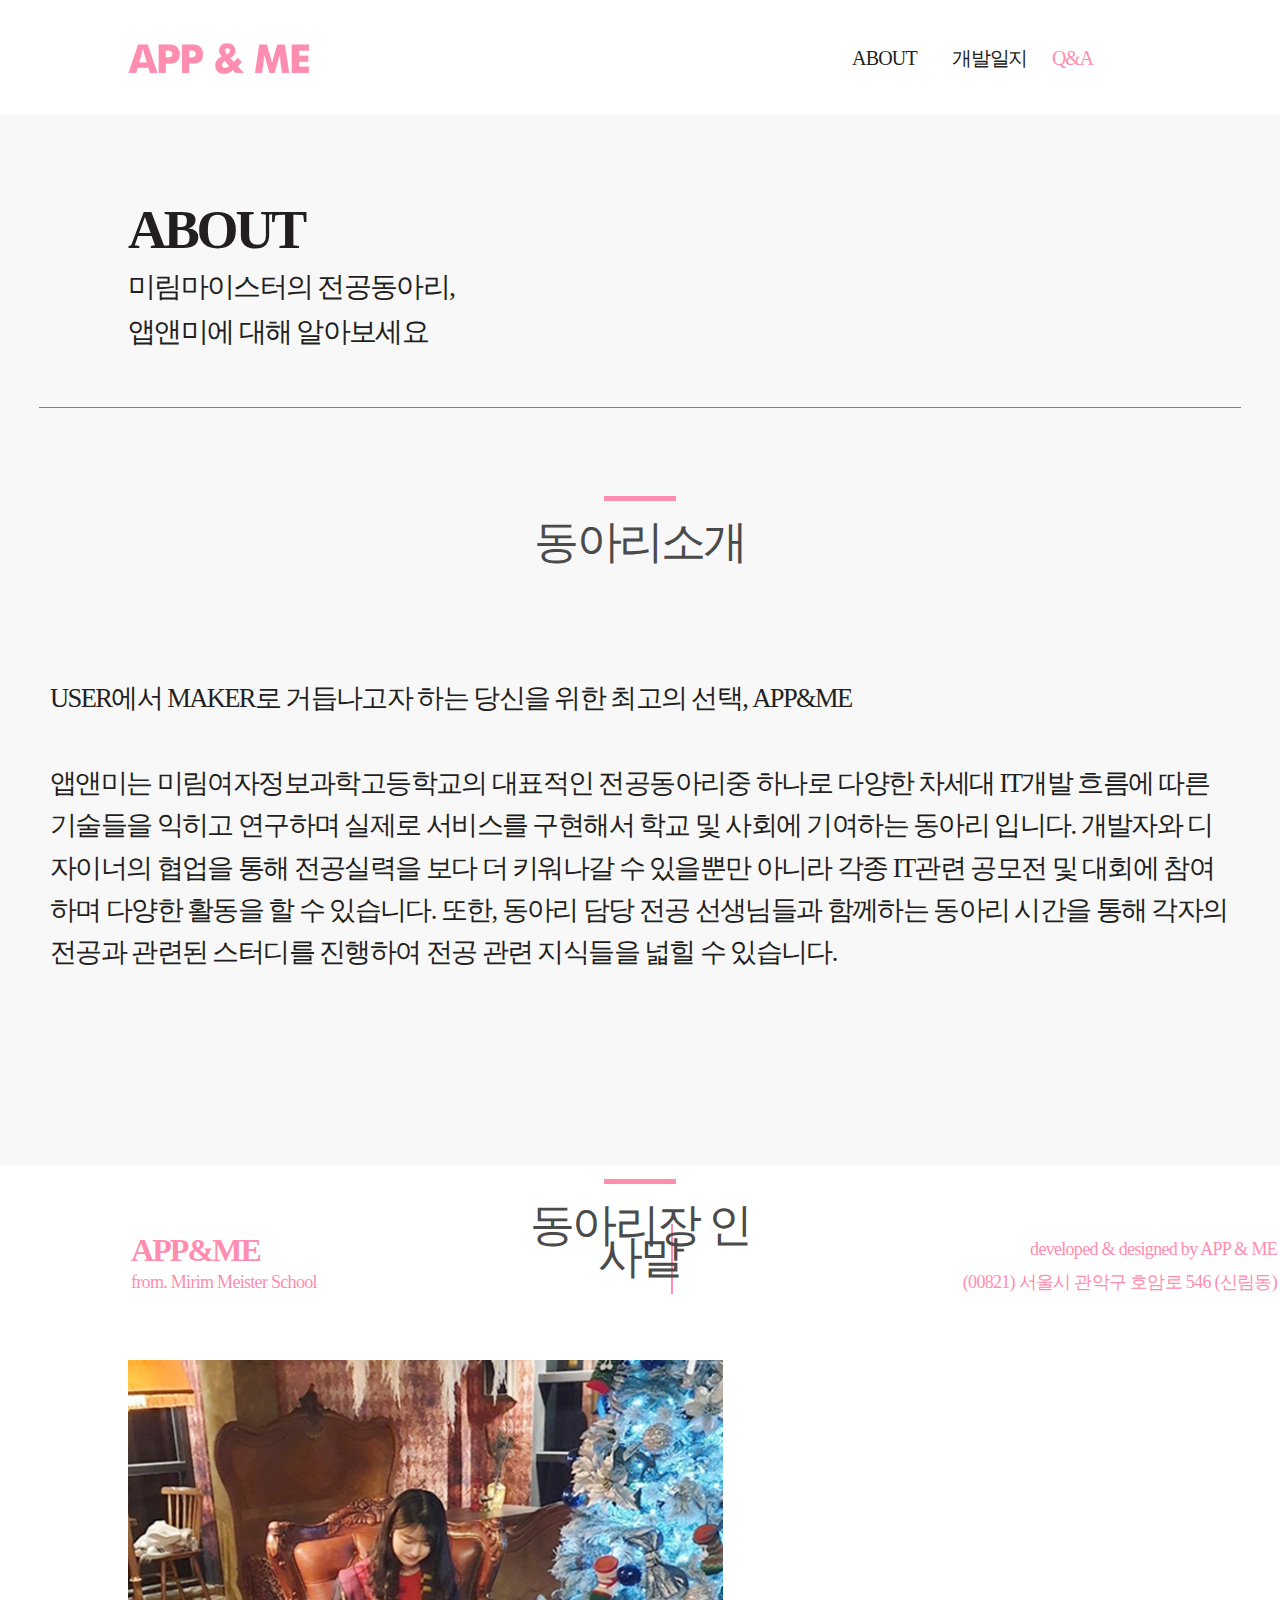
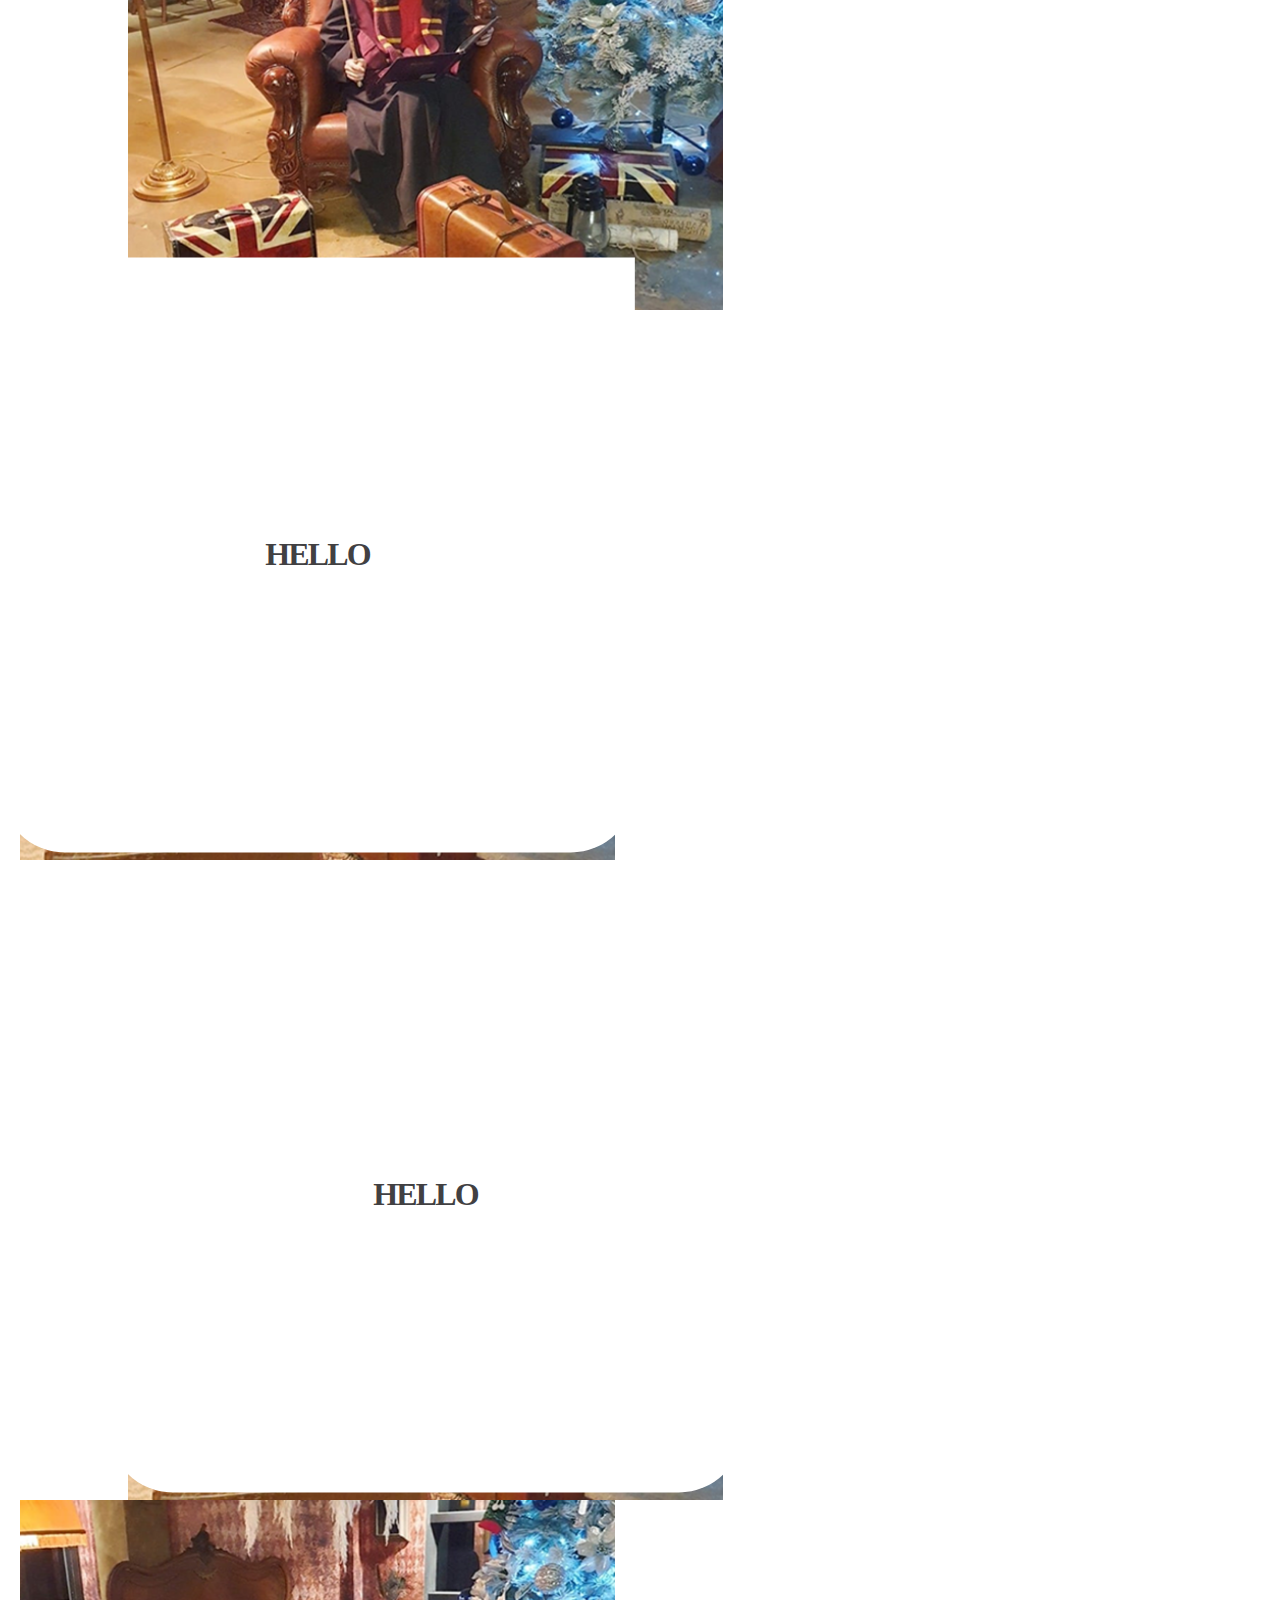
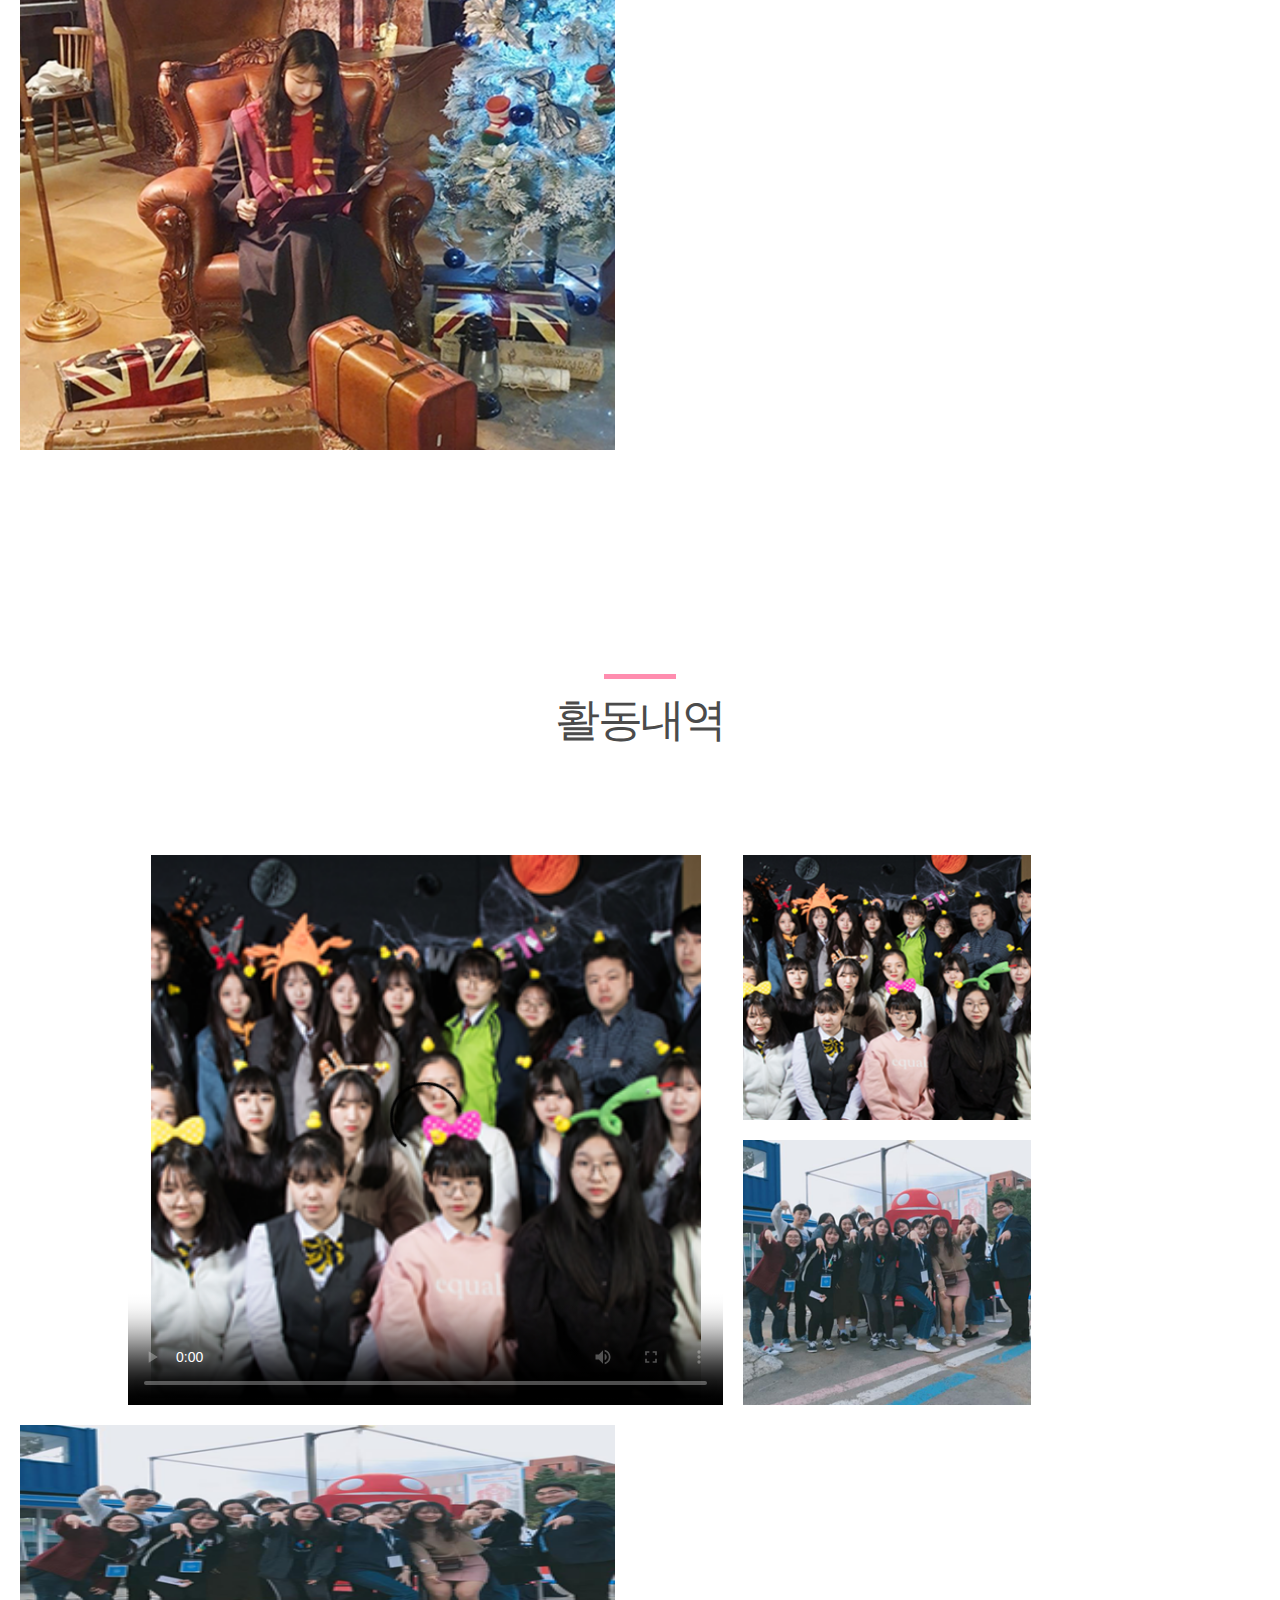
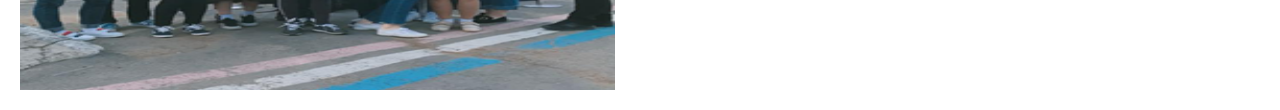
==== about_wep.html @ fc2daf25 "정리" ====
<html>
<head>
  <meta charset="utf-8">
    <title>about</title>
<link rel="stylesheet" type="text/css" href="App.css">
</head>
  <body>
     <nav class="Lalyer_0">
         <div class="container">
             <a href="indx.html">
                 <img src="img/logo.png" class="logo">
             </a>
             <div class="collapse navbar-collapse" id="navbarResponsive">
               <div class="QA common"><p class="content"><a href="#about">Q&A</a></p></div>
               <div class="Han common"><p class="content"><a href="#portfolio">개발일지</a></p></div>
               <div class="ABOUT common"><p class="content"><a href="#contact">ABOUT</a></p></div>
             </div>
         </div>
     </nav>
       <section class="background1">
         <br><br><br><br>
         <div class="ABOUT_title">ABOUT</div><br><br>
         <div class="intro">미림마이스터의 전공동아리,<br>앱앤미에 대해 알아보세요</div><br><br><br>
         <hr width="1200px"color="gray" size="1"><br><br><br><br>
         <center>
           <!--동아리 소개-->
         <hr width="70px" color="#ff8daf" size="5" border="solid"><br>
         <div class="title">동아리소개</div><br><br><br><br><br><br>
         <div class="introduce"><strong>USER에서 MAKER로 거듭나고자 하는 당신을 위한 최고의 선택, APP&ME</strong><br><br>
          앱앤미는 미림여자정보과학고등학교의 대표적인 전공동아리중 하나로 다양한 차세대 IT개발 흐름에
          따른 기술들을 익히고 연구하며 실제로 서비스를 구현해서 학교 및 사회에 기여하는 동아리 입니다.
          개발자와 디자이너의 협업을 통해 전공실력을 보다 더 키워나갈 수 있을뿐만 아니라 각종 IT관련
          공모전 및 대회에 참여하며 다양한 활동을 할 수 있습니다. 또한, 동아리 담당 전공 선생님들과
          함께하는 동아리 시간을 통해 각자의 전공과 관련된 스터디를 진행하여 전공 관련 지식들을 넓힐 수 있습니다.
         </div>
         <br><br><br><br><br><br><br><br><br><br><br><br>
         <!--동아리장 인사말-->
         <hr width="70px" color="#ff8daf" size="5" border="solid"><br>
         <div class="title">동아리장 인사말</div><br><br><br><br><br><br>
         <div style="display: block">
         <div style=" float:left; border:0; margin-left:10%">
           <img src="img/club_top1.png" class="club_top1">
         </div>
         <div style=" float:left; border:0; margin-left:20px; ">
           <div class="jb-wrap">
			          <div class="jb-image"><img src="img/club_top1.png" class="club_top1"></div>
			             <div class="jb-text">
				                 <p>HELLO</p>
			              </div>
		            </div>
                <br><br><br><br><br>
         </div>
           <div style=" float:left; border:0; margin-left:10%">
           <div class="jb-wrap">
			          <div class="jb-image"><img src="img/club_top1.png" class="club_top1"></div>
			             <div class="jb-text">
				                 <p>HELLO</p>
			              </div>
		            </div>
         </div>
         <div style=" float:left; border:0; margin-left:20px; ">
           <img src="img/club_top1.png" class="club_top1">
         </div>
         </div>

          <div style="display: block; clear:both"> <br><br><br><br><br><br><br><br><br><br><br><br><hr width="70px" color="#ff8daf" size="5" border="solid"><br></div>
          <div class="title">활동내역</div><br><br><br><br><br><br>
          <video src="video/kai.mp4" width="595px" height="550px" controls="controls" poster="img/club1.png"class="vdo">  </video>
          <img src="img/club1.png" width="287.5px" height="265px" class="img_pp">
          <img src="img/club2.png" width="287.5px" height="265px" class="img_pp">
          <img src="img/club2.png" width="595px" height="265px" class="img_pp">
         </center>
       </section><br>
       <!--footer-->
<table class="margin">
  <tr>
    <td valign="center" width="600px"><div class="APP_ME">APP&ME</div></td>
    <td rowspan="2"> <hr color="#ff8daf"size="70" border="solid" style="margin-top: 13px"><br></td>
    <td valign="center" width="600px"><div class="developed_App">developed & designed by APP & ME</div></td>
  </tr>
  <tr>
     <td valign="top" align="right" width="600px"><div class="from">from. Mirim Meister School</div> </td>
     <td valign="top" align="right" width="600px"><div class="address">(00821) 서울시 관악구 호암로 546 (신림동)</div></td>
  </tr>
</table><br><br>
  </body>
</html>
---- App.css ----
@import "https://fonts.google.com/specimen/Noto+Sans?fbclid=IwAR1rho8MwXOMwknTk84vc0Y-y2PKP0Q5ce5guoQWm1to61Yy9tdqqUuHbyQ";
@import "https://fonts.google.com/specimen/Raleway?fbclid=IwAR2FisFUlxPR3gvJyhRkk598M_lIJfT83CmsqqHDtQlOXF7QDELfDKiqFaI";
body{
    margin: 0;
}
html body {
    width: 100%;

}
.Lalyer_0{
    max-width: 100%;
    height: 113px;
    padding-top: 1px;
    padding-bottom: 1px;
}

.logo{
    margin: 0 auto;
    position: relative;
    top: 42px;
    margin-left: 10%;
    width: 181px;
}

.primary-nav {
    margin: 0 auto;
    position: relative;
    /* float: left;
    line-height: 65px; */
    margin-left: 50%;
    line-height: 42px;
}
.primary-nav li {
    list-style:none;
    float: left;
}
.primary-nav a {
    padding: 0 1.36em;
}

.background1{
    max-width: 100%;
    height: 1050px;
    margin-bottom: 25px;
    background-color: #f8f8f8;
}

.ABOUT {
  width: 62px;
  height: 15px;
  object-fit: contain;
  font-family: NotoSansCJKkr-light;
  font-size: 20px;
  font-weight: 300;
  font-style: normal;
  font-stretch: normal;
  line-height: 0.25;
  letter-spacing: -0.8px;
  text-align: left;
  color: #231f20;
  float: right;
  line-height:1.6em;
  position: relative;
}
.Han1{ color: #ff8daf;}
.Han{
 width: 67px;
 height: 19px;
 object-fit: contain;
 font-family: NotoSansCJKkr-light;
 font-size: 20px;
 font-weight: 300;
 font-style: normal;
 font-stretch: normal;
 line-height: 0.25;
 letter-spacing: -1.2px;
 text-align: left;
 color: #231f20;
 float: right;
 line-height:1.6em;
}

.QA {
  width: 36px;
  height: 19px;
  object-fit: contain;
  font-family: NotoSansCJKkr-light;
  font-size: 20px;
  font-weight: 300;
  font-style: normal;
  font-stretch: normal;
  line-height: 0.25;
  letter-spacing: -1.2px;
  text-align: left;
  color: #ff8daf;
  float: right;
  margin-right: 10%;
  line-height:1.6em;
}
.QA1 { color: #ff8daf;}
.common {
    display: inline-table;
    background-color: white;
    font-size: 20px;
    width: 100px;
    height:50px;
    position: relative;
    top: 10px;
}
a:link { color: inherit; text-decoration: none;}
a:visited { color: inherit; text-decoration: none;}
a:hover { color: inherit; text-decoration: none;}

.ABOUT_title {
  width: 173px;
  height: 42px;
  object-fit: contain;
  font-family: NotoSansCJKkr-Bold;
  font-size: 54px;
  font-weight: bold;
  font-style: normal;
  font-stretch: normal;
  line-height: 0.59;
  letter-spacing: -3.2px;
  text-align: left;
  color: #231f20;
  margin-left: 10%;
  line-height:1.6em;
}
.DEV_title {
  width: 220px;
  height: 51px;
  object-fit: contain;
  font-family: NotoSansCJKkr-Bold;
  font-size: 54px;
  font-weight: bold;
  font-style: normal;
  font-stretch: normal;
  line-height: 0.59;
  letter-spacing: -3.2px;
  text-align: left;
  color: #231f20;
  margin-left: 10%;
  line-height:1.6em;
}
.USER-MAKER-APP-ME {    /* USER에서 --  */
  display: block;
  font-size: 47px;
  font-weight: bold;
  font-style: normal;
  font-stretch: normal;
  line-height: 1.59;
  letter-spacing: -1.9px;
  text-align: left;
  color: #231f20;
  font-family: 'Noto Sans', sans-serif;
  margin: 0;
  padding-left: 5%;
  padding-top: 5%; 
}
.Test2 {  /*2019년, --*/
  display: block;
  font-size: 28.5px;
  font-weight: 300;
  font-style: normal;
  font-stretch: normal;
  line-height: 1.53;
  letter-spacing: -1.1px;
  text-align: left;
  color: #231f20;
  font-family: 'Noto Sans', sans-serif;
  margin: 0;
  padding-left: 5%;
  padding-top: 2%;  
}
.Test3 {
  /*height: 22px; */
  display: block;
  font-size: 27px;
  font-weight: bold;
  font-style: normal;
  font-stretch: normal;
  line-height: 1.61;
  letter-spacing: -1.1px;
  color: #231f20;
  font-family: 'Noto Sans', sans-serif;
  text-align : center;
  float: left;
  margin: 0;
  padding-left: 5%;
  padding-top: 2%;  
}
.imgs{
  display: block;
  padding-left:57%; 
  padding-top:5%;
  position: absolute;
  overflow: auto;
  width: 500px;
}
.imgs_2{
  display: block;
  padding-left:10%; 
  padding-top:5%;
  position: absolute;
  overflow: auto;
  width: 500px;
}
.button1 {   /*지원하기*/
  display: block;
  width: 242px;
  height: 82px;
  border-radius: 41px;
  border: solid 2px #231f20;
  background-color: #f8f8f8;
  font-family: 'Noto Sans', sans-serif;
  padding: 0;
  margin-top: 101px;
  margin-left: 5%;
  font-size: 32.5px;
  font-weight: bold;
  font-style: normal;
  font-stretch: normal;
  line-height: 1.34;
  letter-spacing: -1.3px;
  text-align: center;
  color: #231f20;
  position: relative;
}
.AboutTitle{
  width: 203px;
  height: 44px;
  font-size: 60px;
  font-weight: 800;
  font-style: normal;
  font-stretch: normal;
  line-height: 0.76;
  letter-spacing: -1.2px;
  text-align: left;
  color: #231f20;
  margin: 0;
  padding-left: 12%;
  padding-top: 7%; 
}
.Ttext{
  width: 320px; 
  font-size: 28.5px;
  font-weight: 300;
  font-style: normal;
  font-stretch: normal;
  line-height: 1.56;
  letter-spacing: -1.7px;
  text-align: left;
  color: #231f20;
  white-space: nowrap; 
}
.Ttext_1{
  text-align: left;
  color: #231f20;
  float: left;
  margin: 0;
  padding-left: 12%;
  padding-top: 3%; 
}
.Ttext_2{
  text-align: left;
  color: #231f20;
  float: left;
  margin: 0;
  padding-left: 64%;
  padding-top: 3%; 
}
.Ttext_3{
  text-align: left;
  color: #231f20;
  float: left;
  margin: 0;
  padding-left: 10%;
  padding-top: 3%; 
}


.Confirm{
  display: block;
  width: 180px;
  height: 60px;
  border-radius: 30px;
  border: solid 2px #231f20;
  background-color: #ffffff;
  font-size: 24px;
  font-weight: bold;
  font-style: normal;
  font-stretch: normal;
  line-height: 1.33;
  letter-spacing: -1px;
  text-align: center;
  color: #231f20;
  position: relative;
}

.Confirm1{   /*확인*/
  padding: 0;
  margin-top: 200px;
  margin-left: 12%;
}

.Confirm2{   /*확인*/
  padding: 0;
  margin-top: 5%;
  margin-right: 26%;
  float: right;
}

.DepTitle{
  width: 203px;
  font-size: 60px;
  font-weight: 800;
  font-style: normal;
  font-stretch: normal;
  line-height: 0.76;
  letter-spacing: -1.2px;
  text-align: right;
  color: #231f20;
  white-space: nowrap;
  margin: 0;
  float: right;
  padding-right: 25%;
  padding-top: 7%; 
}
.jb-wrap {
	position: relative;
}
.jb-wrap img {
	width: 350px;
  height:400px;
	vertical-align: middle;
  border-top-left-radius: 2em;
  border-top-right-radius: 2em;
}
.jb-text {
	padding: 20px 10px;
	background-color: white;
  font-family:NotoSansCJKkr-Bold;
  font-size: 32px;
  font-weight: bold;
  font-style: normal;
  font-stretch: normal;
  line-height: 0.16;
  letter-spacing: -1.9px;
  text-align: left;
  color: #414042;
  margin-top: -30px;
  line-height:1.6em;
  border-bottom-left-radius: 2em;
  border-bottom-right-radius: 2em;
}

.QA_title {
  width: 120px;
  height: 60px;
  object-fit: contain;
  font-family: NotoSansCJKkr-Bold;
  font-size: 54px;
  font-weight: bold;
  font-style: normal;
  font-stretch: normal;
  line-height: 0.59;
  letter-spacing: -3.2px;
  text-align: left;
  color: #231f20;
  margin-left: 10%;
  line-height:1.6em;
}
.intro {
  width: 450px;
  height: 80px;
  object-fit: contain;
  font-family: NotoSansCJKkr-light;
  font-size: 28px;
  font-weight: 300;
  font-style: normal;
  font-stretch: normal;
  line-height: 1.61;
  letter-spacing: -1.7px;
  text-align: left;
  color: #231f20;
  margin-left: 10%;
  line-height:1.6em;
}
.title {
  width: 250px;
  height: 42px;
  object-fit: contain;
  font-size: 45px;
  font-weight: 500;
  font-style: normal;
  font-stretch: normal;
  line-height: 0.71;
  letter-spacing: -2.7px;
  text-align:center;
  color: #4b4b4b;
}
.introduce{
  width: 1180px;
  height: 278px;
  object-fit: contain;
  font-size: 26.5px;
  font-weight: 300;
  font-style: normal;
  font-stretch: normal;
  line-height: 1.58;
  letter-spacing: -1.6px;
  text-align: left;
  color: #231f20;
  line-height:1.6em;
}
.list-table{
  text-align:center;
  border:1px solid gray;
  text-align:center;
  height:30px;
}
.list-table thead th{
  border-bottom:1px solid gray;
  background-color: #E4E4E4;
}
.list-table tbody td{
  text-align:center;
  border-bottom:1px solid gray;
  text-align:center;
  height:30px;
}
.club_top1{
  width: 595px;
  height:550px;
}
.jb-wrap {
	position: relative;
}
.jb-wrap img {
	width: 595px;
  height:550px;
	vertical-align: middle;
}
.jb-text {
	padding: 240px 265px;
	background-color: white;
  font-family:NotoSansCJKkr-DemiLight;
	text-align: center;
	position: absolute;
	top: 50%;
	left: 50%;
	transform: translate( -50%, -50% );
    line-height:1.6em;
}
.vdo{
  margin-left: 10%;
  float: left;
}
.img_pp{
  float: left;
  margin-left: 20px;
  margin-bottom: 20px;
}
.APP_ME {
  width: 144px;
  height: 25px;
  object-fit: contain;
  font-family: FuturaBT-Bold;
  font-size: 32px;
  font-weight: bold;
  font-style: normal;
  font-stretch: normal;
  line-height: 0.16;
  letter-spacing: -1.9px;
  text-align: left;
  color: #ff8daf;
  line-height:1.6em;
}
.from{
  width: 226px;
  height: 15px;
  object-fit: contain;
  font-family: NotoSansCJKkr-light;
  font-size: 18px;
  font-weight: 300;
  font-style: normal;
  font-stretch: normal;
  line-height: 0.28;
  letter-spacing: -0.7px;
  text-align: left;
  color: #ff8daf;
  line-height:1.6em;
  margin-bottom:10px;
  float: left;
}
.developed_App {
  width: 280px;
  height: 19px;
  object-fit: contain;
  font-family: NotoSansCJKkr-light;
  font-size: 18px;
  font-weight: 300;
  font-style: normal;
  font-stretch: normal;
  line-height: 0.28;
  letter-spacing: -0.7px;
  text-align: right;
  color: #ff8daf;
  line-height:1.6em;
  margin-bottom: -15px;
  margin-left: 320px;
}
.first {    /* 1차 --  */
  display: block;
  width: 73px;
  font-size: 54px;
  font-weight: bold;
  font-style: normal;
  font-stretch: normal;
  line-height: 0.59;
  letter-spacing: -3.2px;
  text-align: left;
  color: #231f20;
  font-family: 'Noto Sans', sans-serif;
  margin: 0;
  padding-left: 10%;
  padding-top: 10%; 
  white-space: nowrap;
}
.firstText{
  width: 105px;
  font-family: NotoSansCJKkr;
  font-size: 28px;
  font-weight: 300;
  font-style: normal;
  font-stretch: normal;
  line-height: 1.61;
  letter-spacing: -1.7px;
  text-align: left;
  color: #231f20;
  float: left;
  margin: 0;
  padding-left: 10%;
  padding-top: 3%; 
}
.address{
  width: 320px;
  height: 20px;
  object-fit: contain;
  font-family: NotoSansCJKkr-light;
  font-size: 18px;
  font-weight: 300;
  font-style: normal;
  font-stretch: normal;
  line-height: 0.28;
  letter-spacing: -0.7px;
  text-align: right;
  color: #ff8daf;
  line-height:1.6em;
}
.margin{
  margin-left: 10%;
}

#titles { 
  width: 178px;
  height: 59px;
  background-color: #f6f6f6;
  font-family: NotoSansCJKkr;
  font-size: 21px;
  font-weight: 300;
  font-style: normal;
  font-stretch: normal;
  line-height: 2.13;
  letter-spacing: normal;
  text-align: left;
  color: #231f20;
  border-bottom: 1px solid #808080;
  text-align: center;
  margin-top: 10% ;
  margin-left: 10%;
}

#writer{
  width: 178px;
  height: 59px;
  background-color: #f6f6f6;
  font-family: NotoSansCJKkr;
  font-size: 21px;
  font-weight: 300;
  font-style: normal;
  font-stretch: normal;
  line-height: 2.13;
  letter-spacing: normal;
  text-align: left;
  color: #231f20;
  border-bottom: 1px solid #808080;
  text-align: center;
  margin-left: 10%;
}
box_1{
  width: 1004px;
  height: 59px;
  background-color: #fbfbfb;
  font-family: NotoSansCJKkr;
  font-size: 21px;
  font-weight: 300;
  font-style: normal;
  font-stretch: normal;
  line-height: 2.13;
  letter-spacing: normal;
  text-align: left;
  color: #231f20;
  border-bottom: 1px solid #808080;
  text-align: center;
  margin-left: 40%;
}
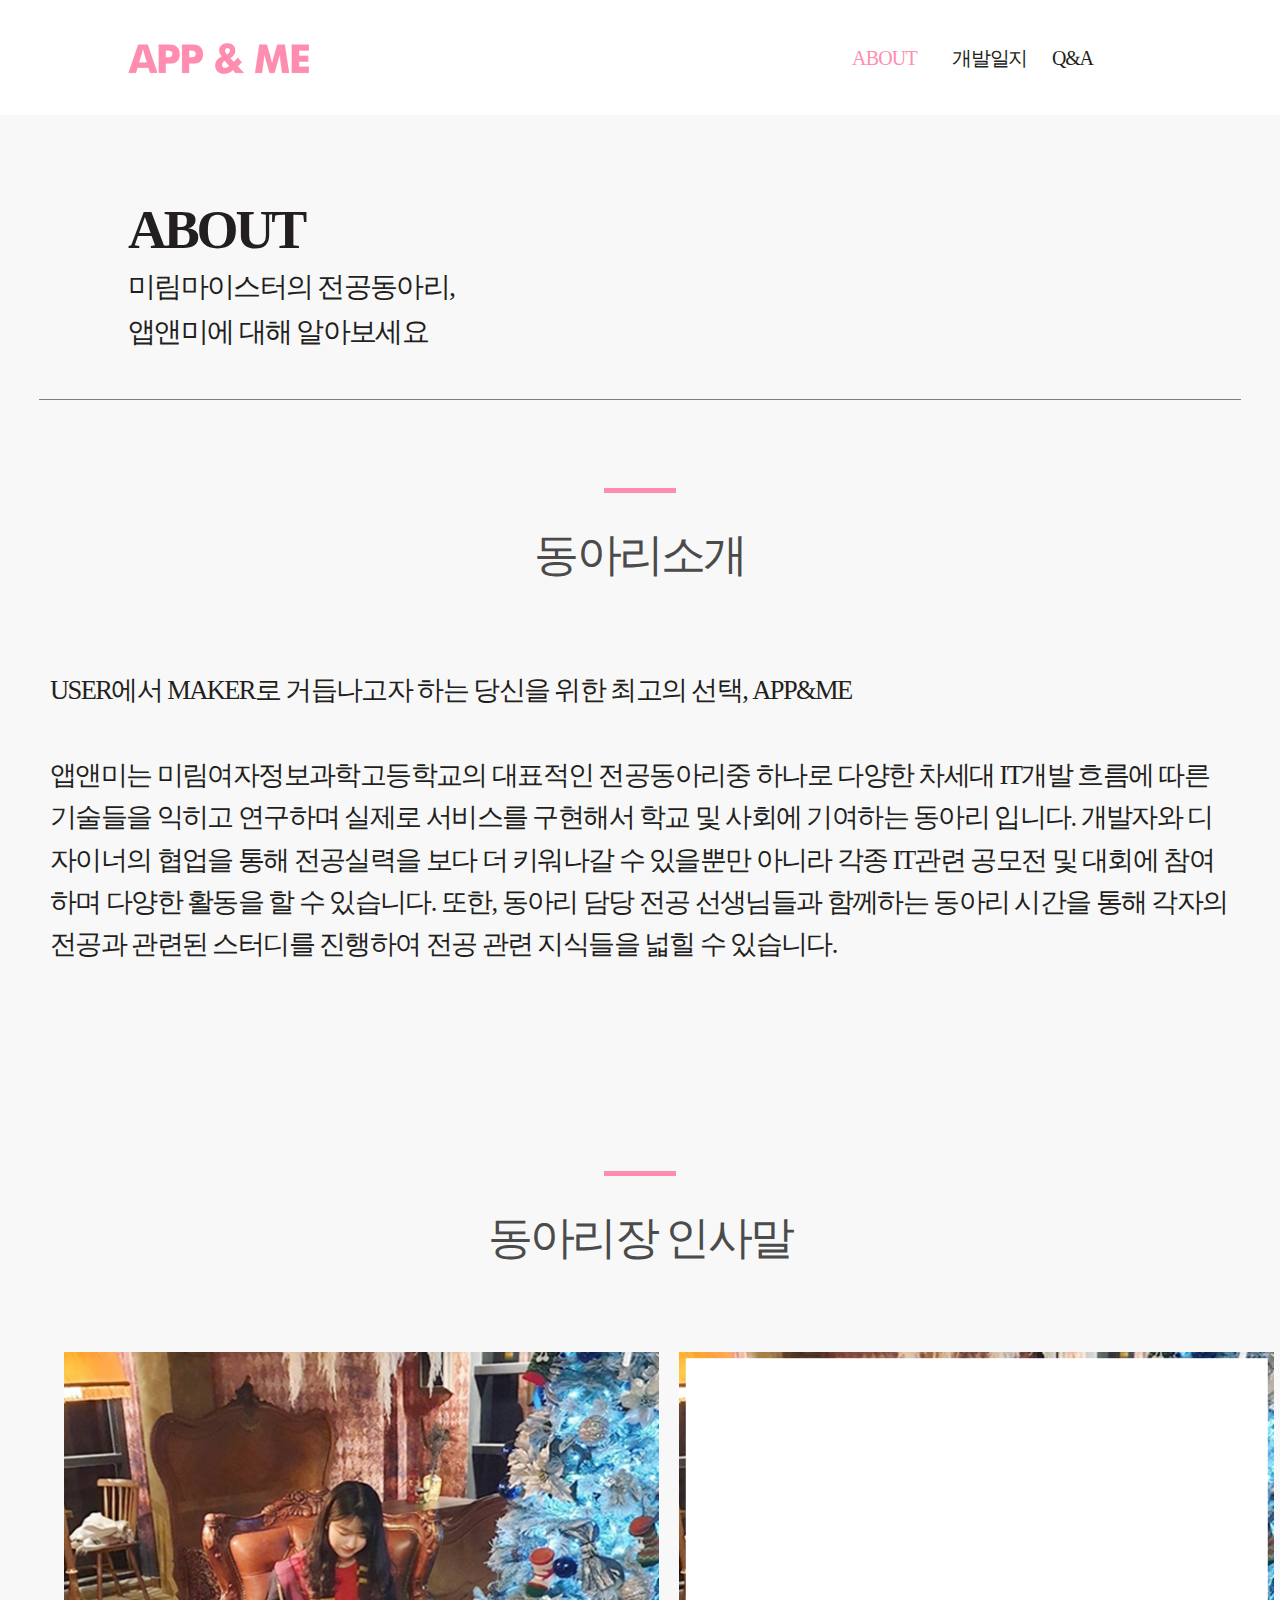
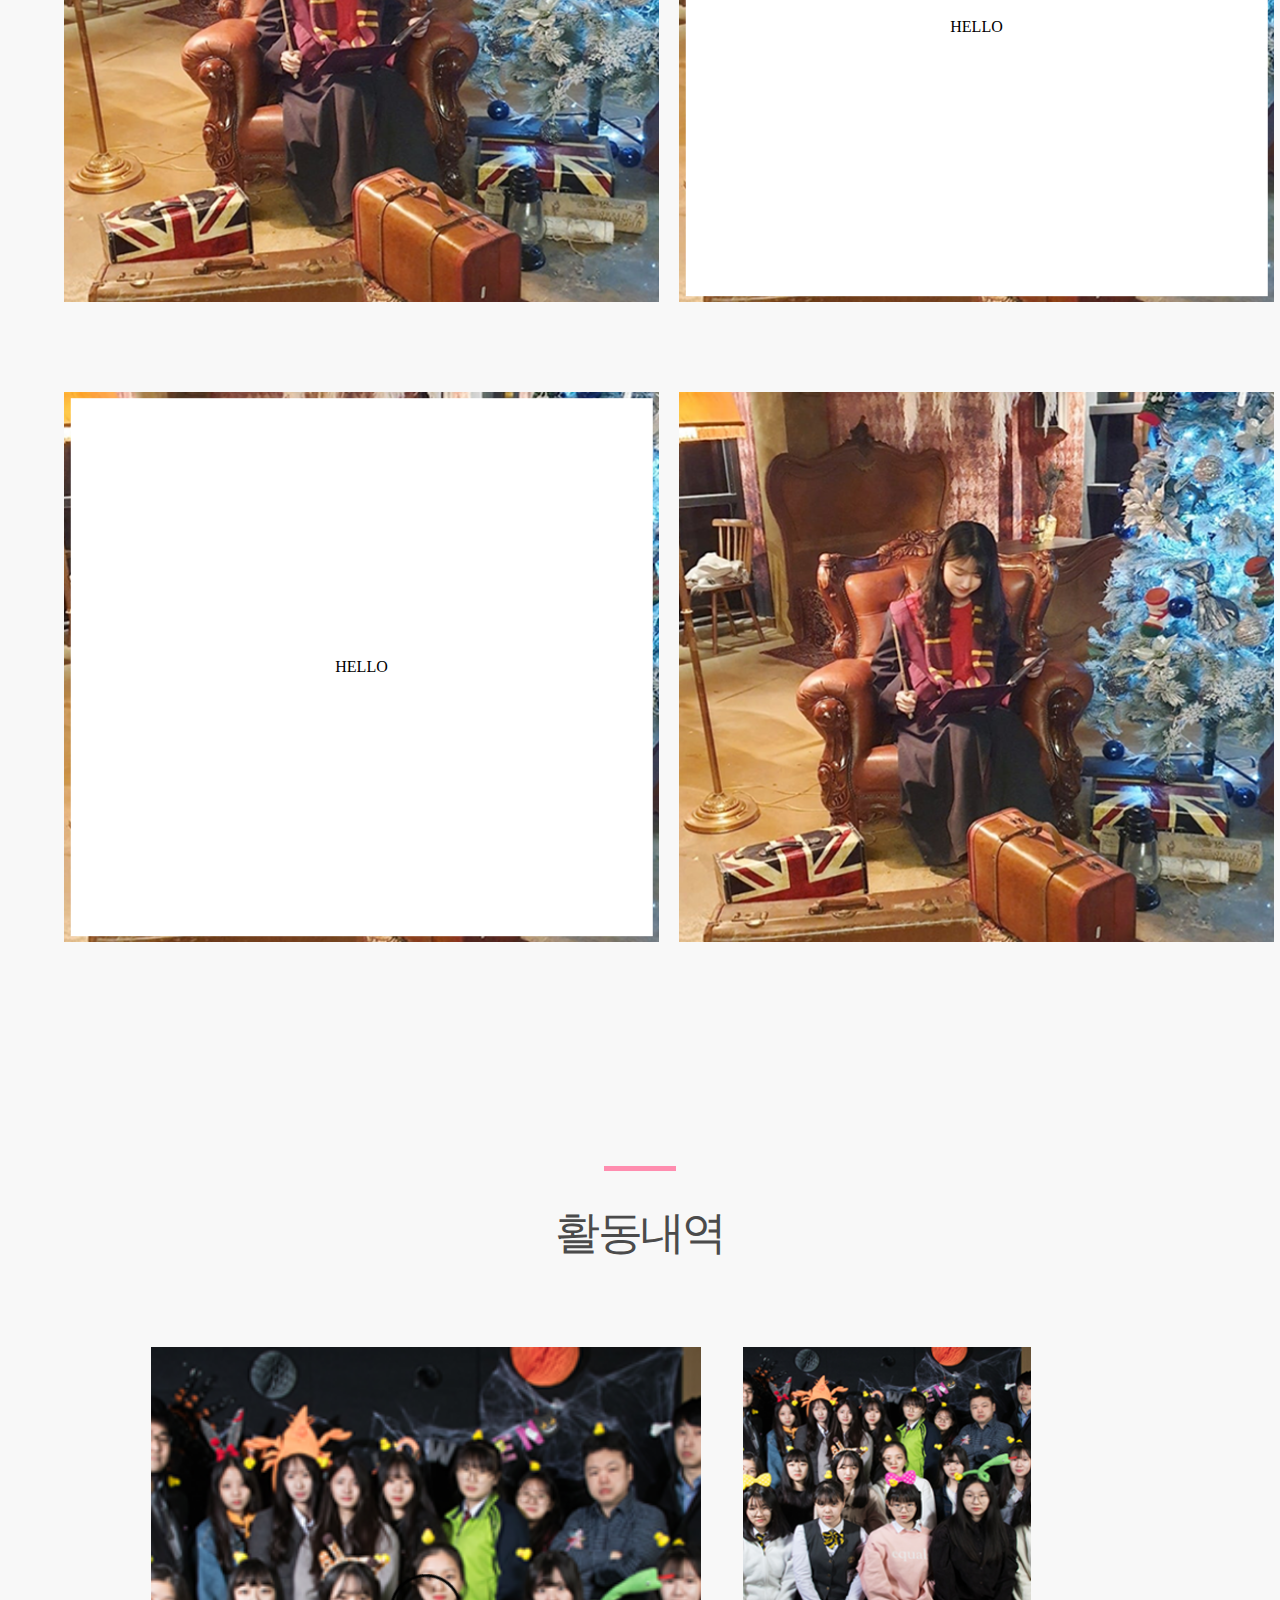
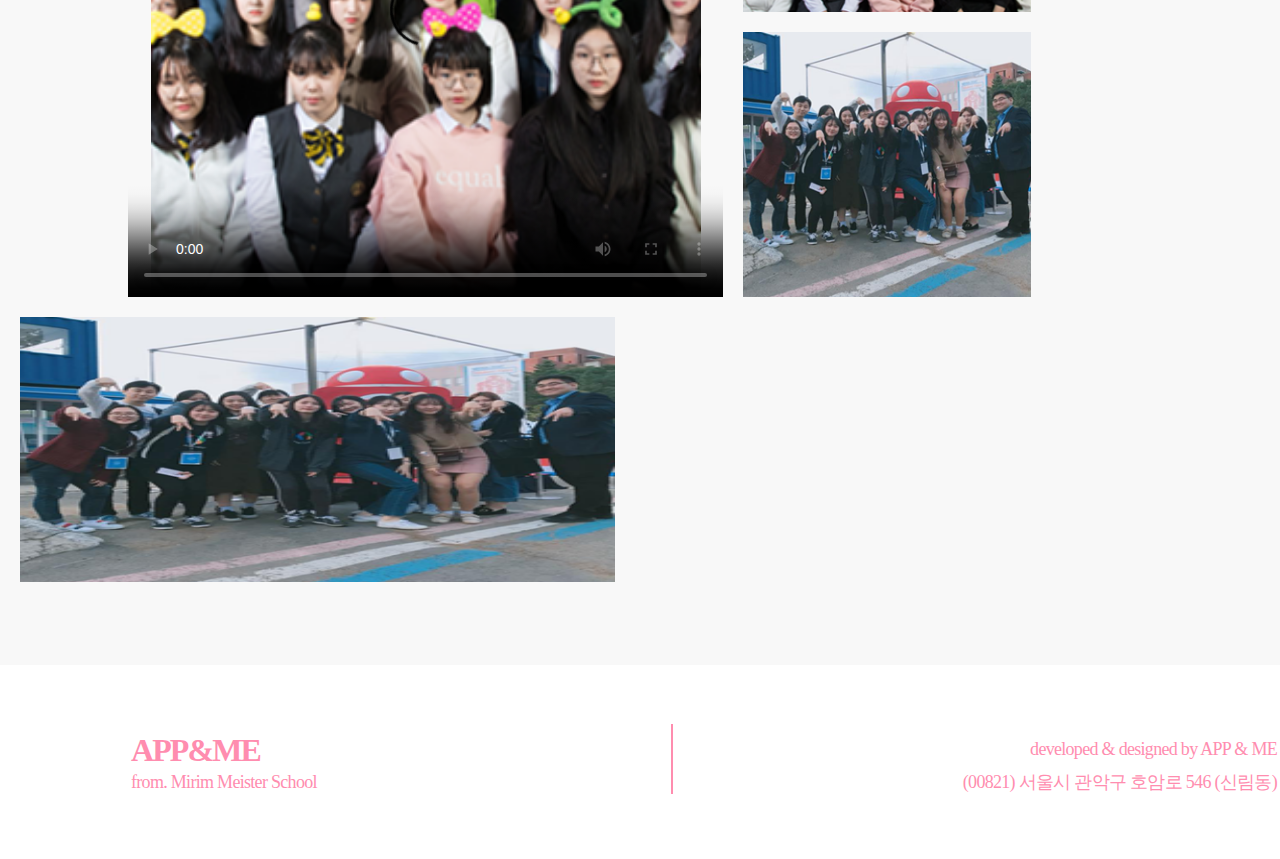
==== commit 4611c8dc: "프론트 최종" ====
--- a/about_wep.html
+++ b/about_wep.html
@@ -2,18 +2,18 @@
 <head>
   <meta charset="utf-8">
     <title>about</title>
-<link rel="stylesheet" type="text/css" href="App.css">
+<link rel="stylesheet" type="text/css" href="about_wep.css">
 </head>
   <body>
      <nav class="Lalyer_0">
          <div class="container">
-             <a href="indx.html">
+             <a href="index.html">
                  <img src="img/logo.png" class="logo">
              </a>
              <div class="collapse navbar-collapse" id="navbarResponsive">
-               <div class="QA common"><p class="content"><a href="#about">Q&A</a></p></div>
-               <div class="Han common"><p class="content"><a href="#portfolio">개발일지</a></p></div>
-               <div class="ABOUT common"><p class="content"><a href="#contact">ABOUT</a></p></div>
+               <div class="QA common"><p class="content"><a href="QA_wep.html" class="Eng">Q&A</a></p></div>
+               <div class="Han common"><p class="content"><a href="dev_wep.html">개발일지</a></p></div>
+               <div class="ABOUT common"><p class="content"><a href="about_wep.html">ABOUT</a></p></div>
              </div>
          </div>
      </nav>
@@ -38,7 +38,7 @@
          <hr width="70px" color="#ff8daf" size="5" border="solid"><br>
          <div class="title">동아리장 인사말</div><br><br><br><br><br><br>
          <div style="display: block">
-         <div style=" float:left; border:0; margin-left:10%">
+         <div style=" float:left; border:0; margin-left:5%">
            <img src="img/club_top1.png" class="club_top1">
          </div>
          <div style=" float:left; border:0; margin-left:20px; ">
@@ -50,7 +50,7 @@
 		            </div>
                 <br><br><br><br><br>
          </div>
-           <div style=" float:left; border:0; margin-left:10%">
+           <div style=" float:left; border:0; margin-left:5%">
            <div class="jb-wrap">
 			          <div class="jb-image"><img src="img/club_top1.png" class="club_top1"></div>
 			             <div class="jb-text">
--- a/about_wep.css
+++ b/about_wep.css
@@ -0,0 +1,273 @@
+@import "https://fonts.google.com/specimen/Noto+Sans?fbclid=IwAR1rho8MwXOMwknTk84vc0Y-y2PKP0Q5ce5guoQWm1to61Yy9tdqqUuHbyQ";
+@import "https://fonts.google.com/specimen/Raleway?fbclid=IwAR2FisFUlxPR3gvJyhRkk598M_lIJfT83CmsqqHDtQlOXF7QDELfDKiqFaI";
+body{
+    margin: 0;
+}
+html body {
+    width: 100%;
+
+}
+.Lalyer_0{
+    max-width: 100%;
+    height: 113px;
+    padding-top: 1px;
+    padding-bottom: 1px;
+}
+
+.logo{
+    margin: 0 auto;
+    position: relative;
+    top: 42px;
+    margin-left: 10%;
+    width: 181px;
+}
+
+.primary-nav {
+    margin: 0 auto;
+    position: relative;
+    /* float: left;
+    line-height: 65px; */
+    margin-left: 50%;
+    line-height: 42px;
+}
+.primary-nav li {
+    list-style:none;
+    float: left;
+}
+.primary-nav a {
+    padding: 0 1.36em;
+}
+
+.background1{
+    max-width: 100%;
+    height: 3750px;
+    margin-bottom: 25px;
+    background-color: #f8f8f8;
+}
+
+.ABOUT {
+  width: 62px;
+  height: 15px;
+  object-fit: contain;
+  font-family: NotoSansCJKkr-light;
+  font-size: 20px;
+  font-weight: 300;
+  font-style: normal;
+  font-stretch: normal;
+  line-height: 0.25;
+  letter-spacing: -0.8px;
+  text-align: left;
+  color: #ff8daf;
+  float: right;
+  line-height:1.6em;
+}
+
+.Han{
+ width: 67px;
+ height: 19px;
+ object-fit: contain;
+ font-family: NotoSansCJKkr-light;
+ font-size: 20px;
+ font-weight: 300;
+ font-style: normal;
+ font-stretch: normal;
+ line-height: 0.25;
+ letter-spacing: -1.2px;
+ text-align: left;
+ color: #231f20;
+ float: right;
+ line-height:1.6em;
+}
+
+.QA {
+  width: 36px;
+  height: 19px;
+  object-fit: contain;
+  font-family: NotoSansCJKkr-light;
+  font-size: 20px;
+  font-weight: 300;
+  font-style: normal;
+  font-stretch: normal;
+  line-height: 0.25;
+  letter-spacing: -1.2px;
+  text-align: left;
+  color: #231f20;
+  float: right;
+  margin-right: 10%;
+  line-height:1.6em;
+}
+.common {
+    display: inline-table;
+    background-color: white;
+    font-size: 20px;
+    width: 100px;
+    height:50px;
+    position: relative;
+    top: 10px;
+}
+a:link { color: inherit; text-decoration: none;}
+a:visited { color: inherit; text-decoration: none;}
+a:hover { color: inherit; text-decoration: none;}
+.ABOUT_title {
+  width: 173px;
+  height: 42px;
+  object-fit: contain;
+  font-family: NotoSansCJKkr-Bold;
+  font-size: 54px;
+  font-weight: bold;
+  font-style: normal;
+  font-stretch: normal;
+  line-height: 0.59;
+  letter-spacing: -3.2px;
+  text-align: left;
+  color: #231f20;
+  margin-left: 10%;
+  line-height:1.6em;
+}
+.intro {
+  width: 350px;
+  height: 72px;
+  object-fit: contain;
+  font-family: NotoSansCJKkr-light;
+  font-size: 28px;
+  font-weight: 300;
+  font-style: normal;
+  font-stretch: normal;
+  line-height: 1.61;
+  letter-spacing: -1.7px;
+  text-align: left;
+  color: #231f20;
+  margin-left: 10%;
+  line-height:1.6em;
+}
+.title {
+  width: 500px;
+  height: 42px;
+  object-fit: contain;
+  font-family: NotoSansCJKkr-Medium;
+  font-size: 45px;
+  font-weight: 500;
+  font-style: normal;
+  font-stretch: normal;
+  line-height: 0.71;
+  letter-spacing: -2.7px;
+  text-align:center;
+  color: #4b4b4b;
+  line-height:1.6em;
+
+}
+.introduce{
+  width: 1180px;
+  height: 278px;
+  object-fit: contain;
+  font-family: NotoSansCJKkr-DemiLight;
+  font-size: 26.5px;
+  font-weight: 300;
+  font-style: normal;
+  font-stretch: normal;
+  line-height: 1.58;
+  letter-spacing: -1.6px;
+  text-align: left;
+  color: #231f20;
+  line-height:1.6em;
+}
+.club_top1{
+  width: 595px;
+  height:550px;
+}
+.jb-wrap {
+	position: relative;
+}
+.jb-wrap img {
+	width: 595px;
+  height:550px;
+	vertical-align: middle;
+}
+.jb-text {
+	padding: 240px 265px;
+	background-color: white;
+  font-family:NotoSansCJKkr-DemiLight;
+	text-align: center;
+	position: absolute;
+	top: 50%;
+	left: 50%;
+	transform: translate( -50%, -50% );
+    line-height:1.6em;
+}
+.vdo{
+  margin-left: 10%;
+  float: left;
+}
+.img_pp{
+  float: left;
+  margin-left: 20px;
+  margin-bottom: 20px;
+}
+
+.APP_ME {
+  width: 144px;
+  height: 25px;
+  object-fit: contain;
+  font-family: FuturaBT-Bold;
+  font-size: 32px;
+  font-weight: bold;
+  font-style: normal;
+  font-stretch: normal;
+  line-height: 0.16;
+  letter-spacing: -1.9px;
+  text-align: left;
+  color: #ff8daf;
+  line-height:1.6em;
+}
+.from{
+  width: 226px;
+  height: 15px;
+  object-fit: contain;
+  font-family: NotoSansCJKkr-light;
+  font-size: 18px;
+  font-weight: 300;
+  font-style: normal;
+  font-stretch: normal;
+  line-height: 0.28;
+  letter-spacing: -0.7px;
+  text-align: left;
+  color: #ff8daf;
+  line-height:1.6em;
+  margin-bottom:10px;
+  float: left;
+}
+.developed_App {
+  width: 280px;
+  height: 19px;
+  object-fit: contain;
+  font-family: NotoSansCJKkr-light;
+  font-size: 18px;
+  font-weight: 300;
+  font-style: normal;
+  font-stretch: normal;
+  line-height: 0.28;
+  letter-spacing: -0.7px;
+  text-align: right;
+  color: #ff8daf;
+  line-height:1.6em;
+  margin-bottom: -15px;
+  margin-left: 320px;
+}
+.address{
+  width: 320px;
+  height: 20px;
+  object-fit: contain;
+  font-family: NotoSansCJKkr-light;
+  font-size: 18px;
+  font-weight: 300;
+  font-style: normal;
+  font-stretch: normal;
+  line-height: 0.28;
+  letter-spacing: -0.7px;
+  text-align: right;
+  color: #ff8daf;
+  line-height:1.6em;
+}
+.margin{
+  margin-left: 10%;
+}
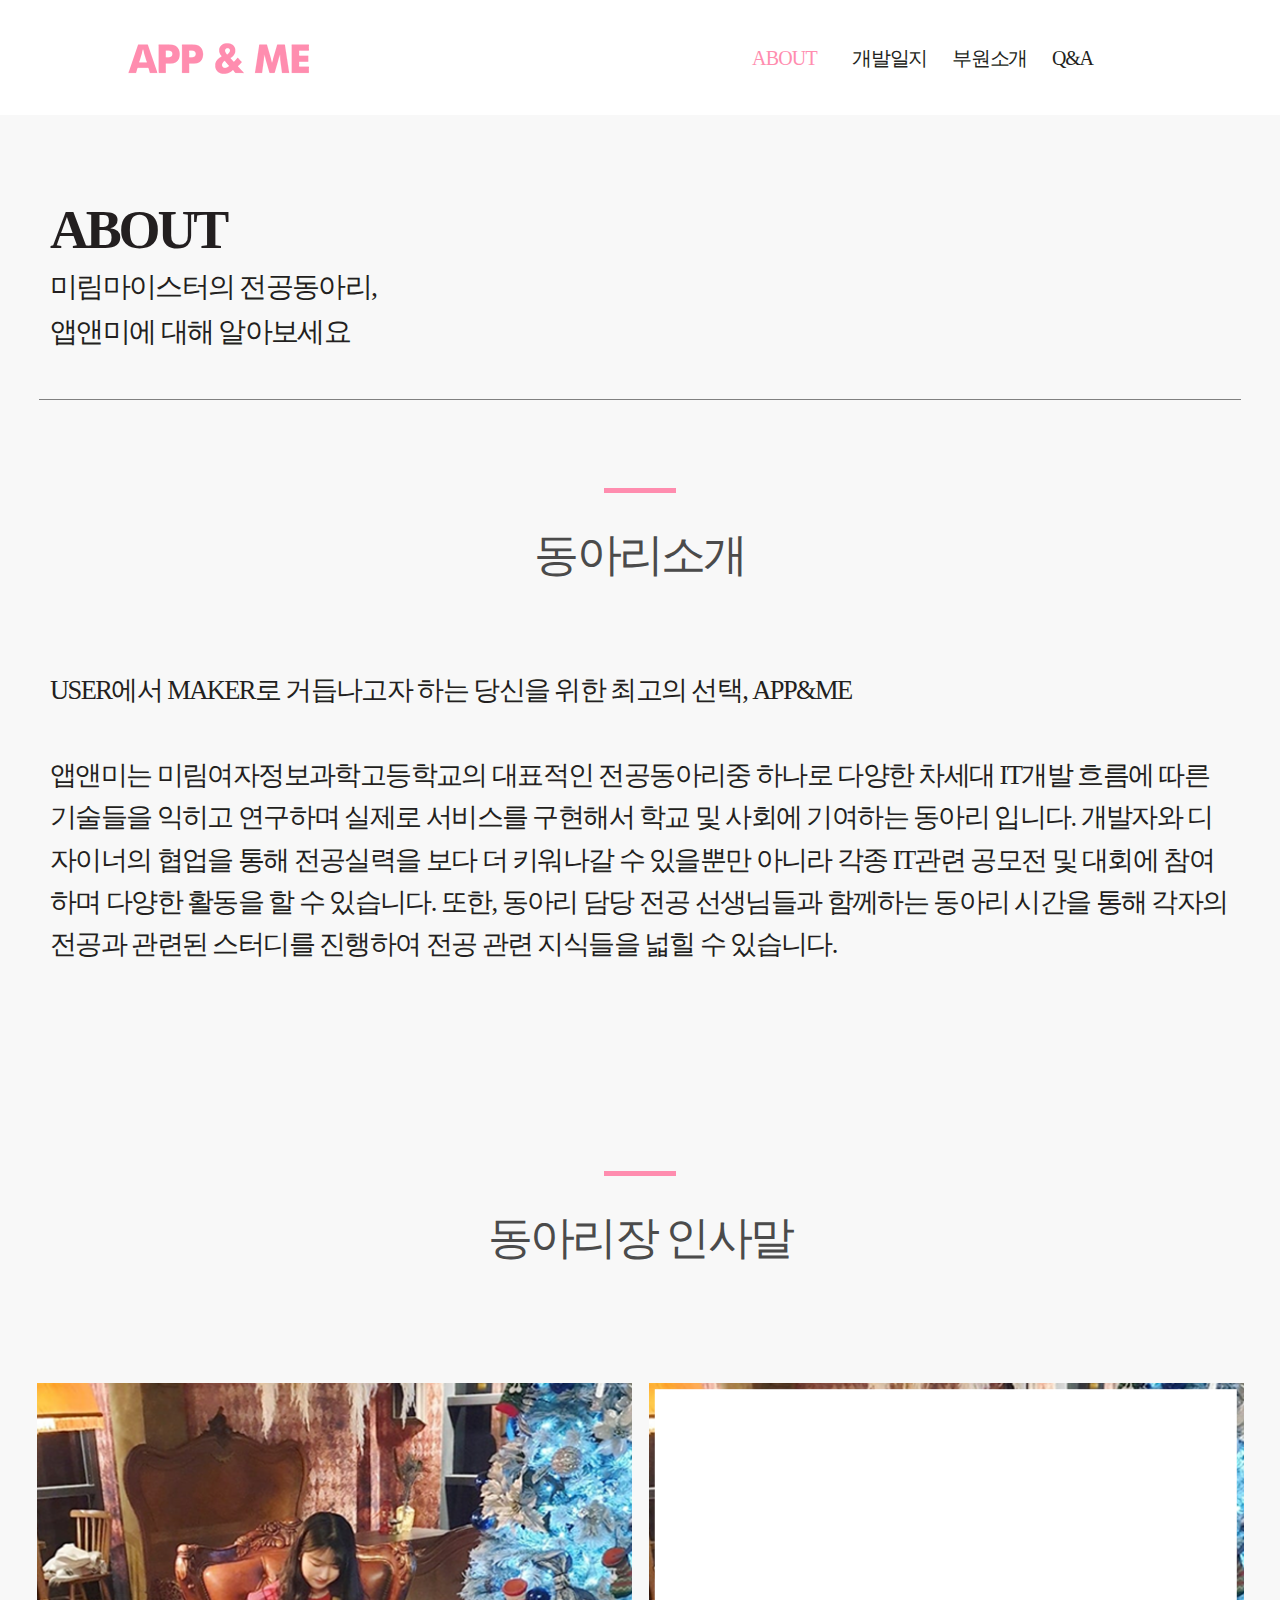
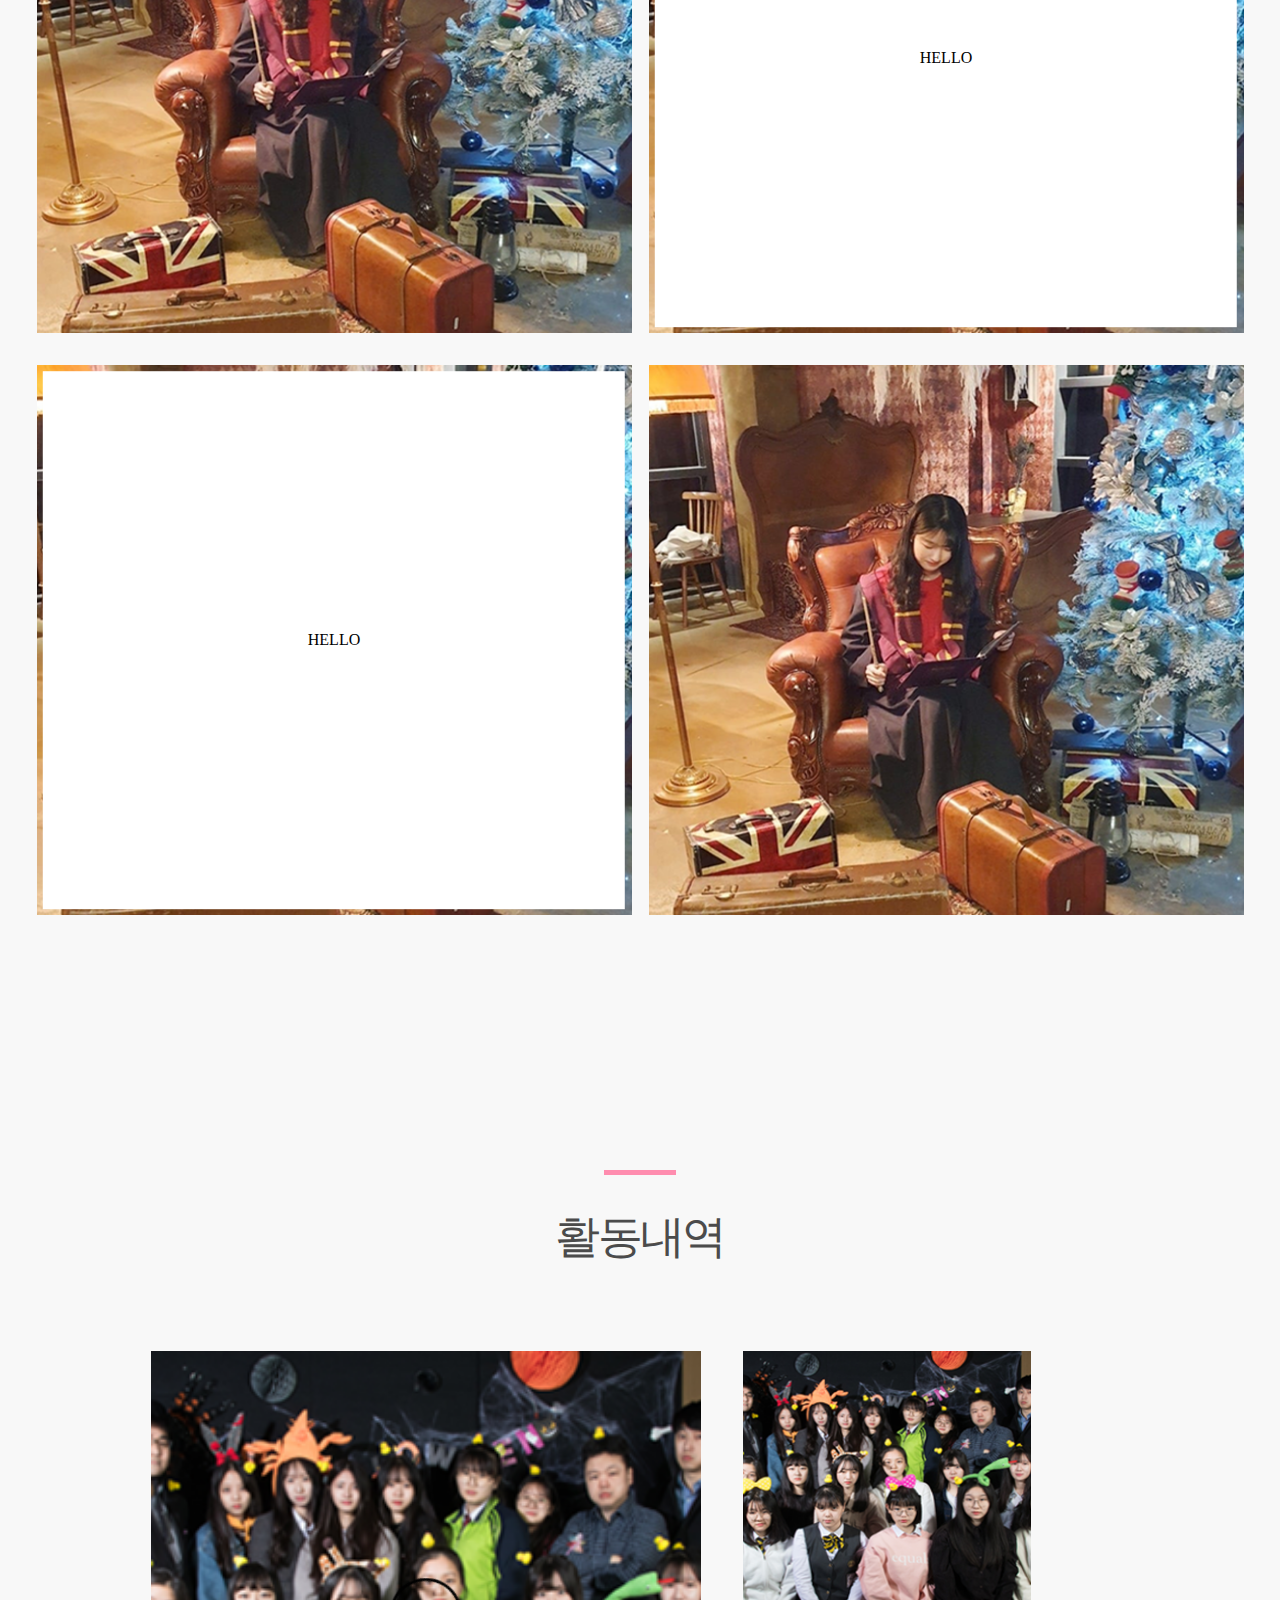
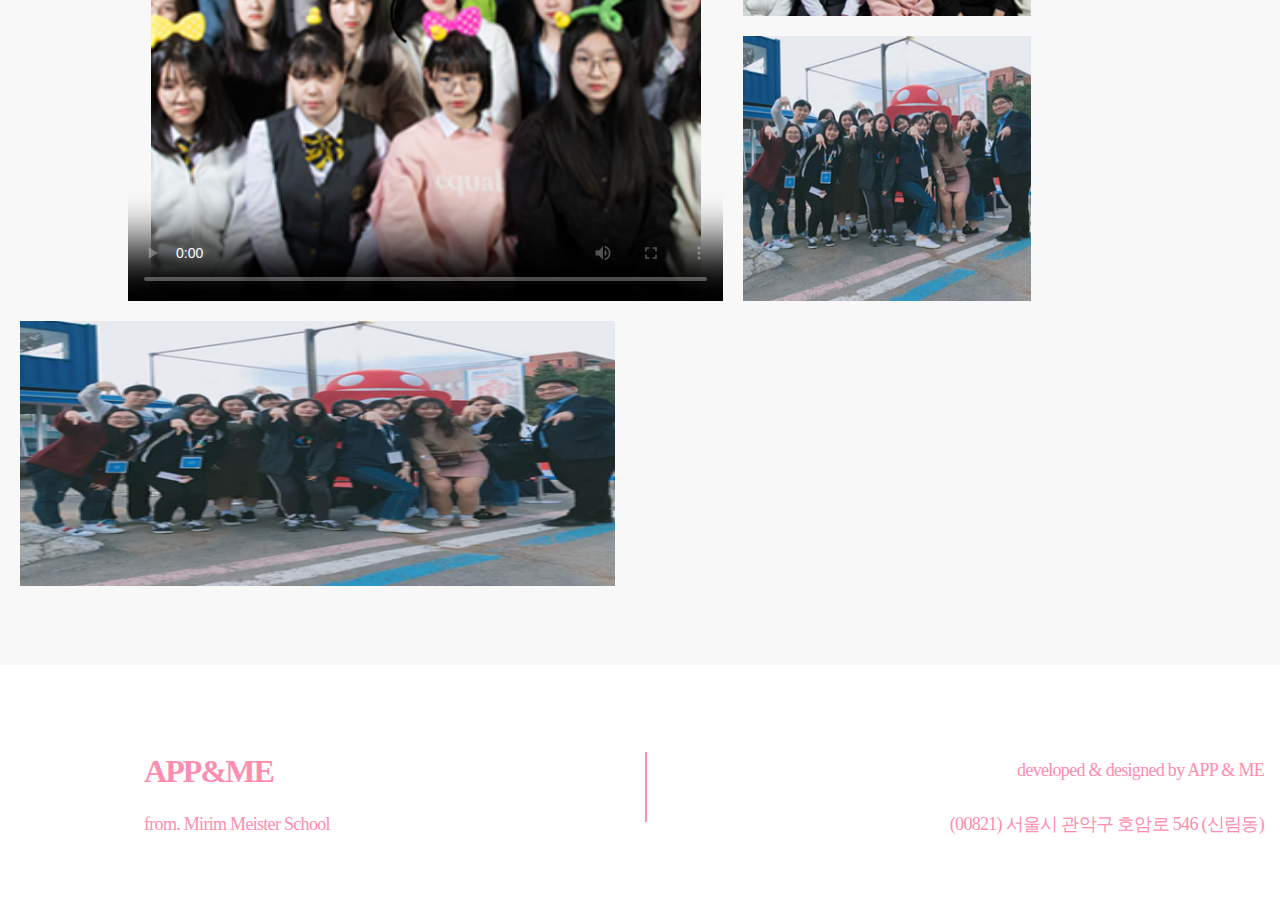
==== commit d5cf47ae: "3/2 수정" ====
--- a/about_wep.html
+++ b/about_wep.html
@@ -12,6 +12,7 @@
              </a>
              <div class="collapse navbar-collapse" id="navbarResponsive">
                <div class="QA common"><p class="content"><a href="QA_wep.html" class="Eng">Q&A</a></p></div>
+                <div class="Han common"><p class="content"><a href="member_wep.html">부원소개</a></p></div>
                <div class="Han common"><p class="content"><a href="dev_wep.html">개발일지</a></p></div>
                <div class="ABOUT common"><p class="content"><a href="about_wep.html">ABOUT</a></p></div>
              </div>
@@ -38,37 +39,34 @@
          <hr width="70px" color="#ff8daf" size="5" border="solid"><br>
          <div class="title">동아리장 인사말</div><br><br><br><br><br><br>
          <div style="display: block">
-         <div style=" float:left; border:0; margin-left:5%">
-           <img src="img/club_top1.png" class="club_top1">
-         </div>
-         <div style=" float:left; border:0; margin-left:20px; ">
-           <div class="jb-wrap">
+           <table>
+           <tr>
+               <td><img src="img/club_top1.png" class="club_top1"></td>
+            <td>
+               <div class="jb-wrap">
+                   <div class="jb-image"><img src="img/club_top1.png" class="club_top1"></div>
+                      <div class="jb-text">
+                            <p>HELLO</p>
+                       </div>
+                   </div></td>
+           </tr>
+      <tr style="margin-top: 5%">
+          <td> <div class="jb-wrap">
 			          <div class="jb-image"><img src="img/club_top1.png" class="club_top1"></div>
 			             <div class="jb-text">
 				                 <p>HELLO</p>
 			              </div>
-		            </div>
-                <br><br><br><br><br>
-         </div>
-           <div style=" float:left; border:0; margin-left:5%">
-           <div class="jb-wrap">
-			          <div class="jb-image"><img src="img/club_top1.png" class="club_top1"></div>
-			             <div class="jb-text">
-				                 <p>HELLO</p>
-			              </div>
-		            </div>
-         </div>
-         <div style=" float:left; border:0; margin-left:20px; ">
-           <img src="img/club_top1.png" class="club_top1">
-         </div>
-         </div>
-
+		            </div></td>
+         <td><img src="img/club_top1.png" class="club_top1"></td>
+       </div></table>
           <div style="display: block; clear:both"> <br><br><br><br><br><br><br><br><br><br><br><br><hr width="70px" color="#ff8daf" size="5" border="solid"><br></div>
           <div class="title">활동내역</div><br><br><br><br><br><br>
+          <div class="center">
           <video src="video/kai.mp4" width="595px" height="550px" controls="controls" poster="img/club1.png"class="vdo">  </video>
           <img src="img/club1.png" width="287.5px" height="265px" class="img_pp">
           <img src="img/club2.png" width="287.5px" height="265px" class="img_pp">
           <img src="img/club2.png" width="595px" height="265px" class="img_pp">
+        </div>
          </center>
        </section><br>
        <!--footer-->
--- a/about_wep.css
+++ b/about_wep.css
@@ -2,6 +2,7 @@
 @import "https://fonts.google.com/specimen/Raleway?fbclid=IwAR2FisFUlxPR3gvJyhRkk598M_lIJfT83CmsqqHDtQlOXF7QDELfDKiqFaI";
 body{
     margin: 0;
+      font-family:'Noto Sans';
 }
 html body {
     width: 100%;
@@ -109,7 +110,7 @@
 a:visited { color: inherit; text-decoration: none;}
 a:hover { color: inherit; text-decoration: none;}
 .ABOUT_title {
-  width: 173px;
+  width: 1180px;
   height: 42px;
   object-fit: contain;
   font-family: NotoSansCJKkr-Bold;
@@ -121,11 +122,11 @@
   letter-spacing: -3.2px;
   text-align: left;
   color: #231f20;
-  margin-left: 10%;
+  margin:auto;
   line-height:1.6em;
 }
 .intro {
-  width: 350px;
+  width: 1180px;
   height: 72px;
   object-fit: contain;
   font-family: NotoSansCJKkr-light;
@@ -137,7 +138,7 @@
   letter-spacing: -1.7px;
   text-align: left;
   color: #231f20;
-  margin-left: 10%;
+  margin:auto;
   line-height:1.6em;
 }
 .title {
@@ -271,3 +272,7 @@
 .margin{
   margin-left: 10%;
 }
+table {
+  border-collapse: separate;
+  border-spacing: 15px 30px;
+}
